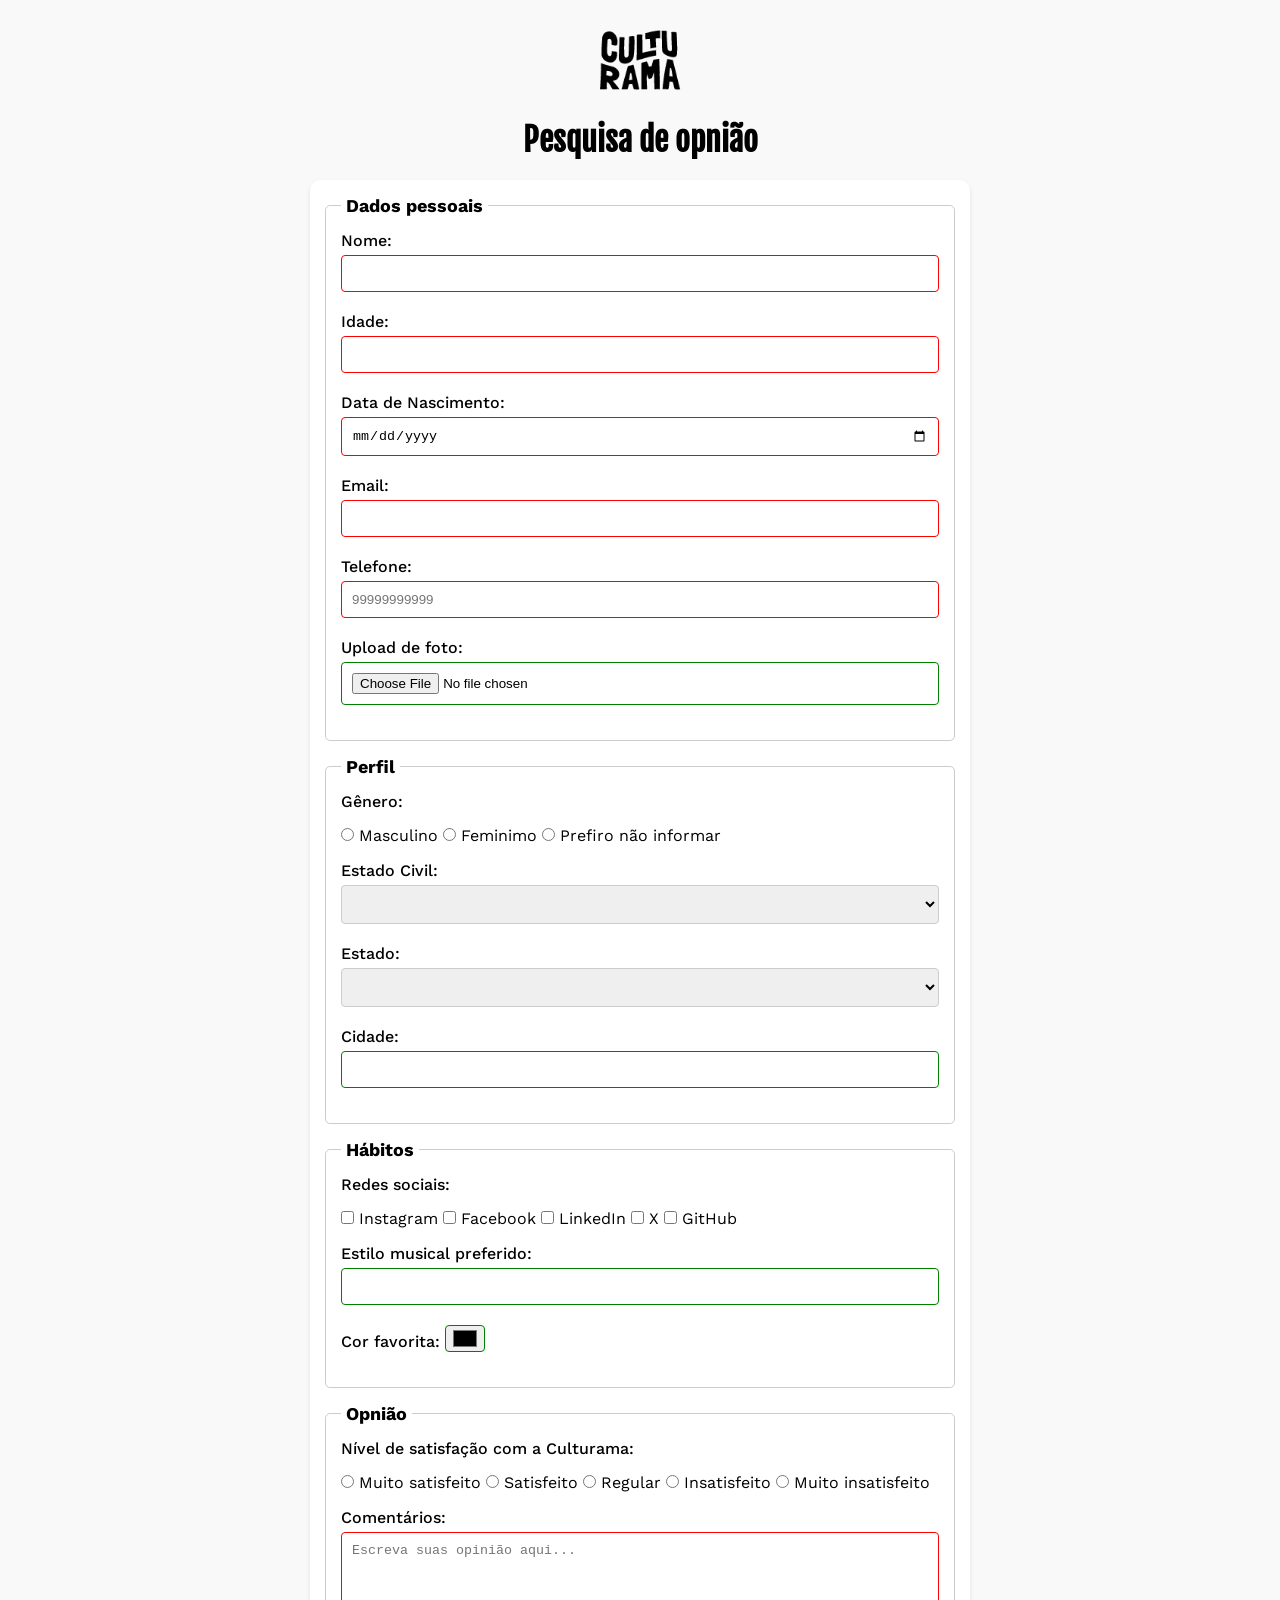
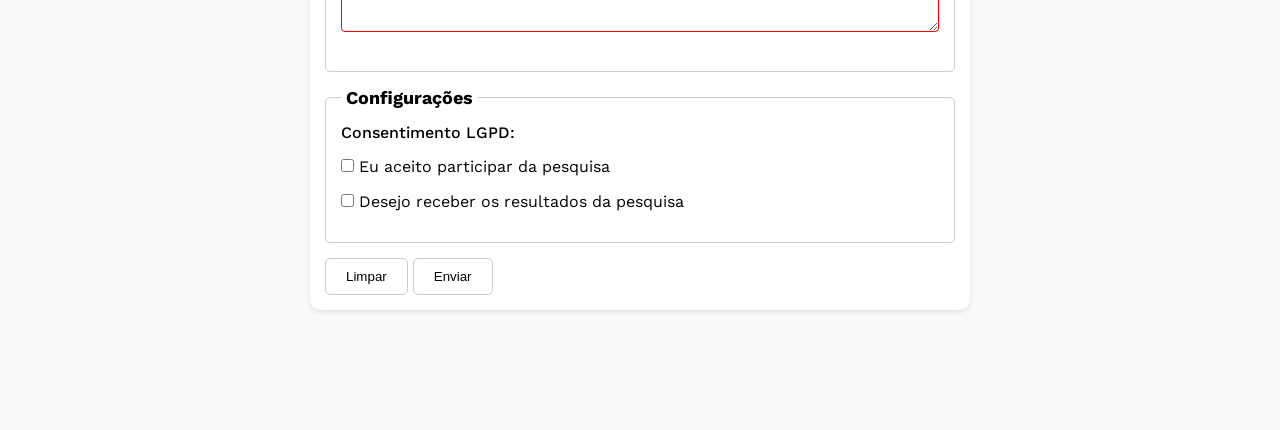
==== index.html @ cf5ded04 "estilizações" ====
<!doctype html>
<html lang="pt-BR">
  <head>
    <meta charset="UTF-8" />
    <meta name="viewport" content="width=device-width, initial-scale=1.0" />
    <link rel="icon" href="/culturama-favico.png" type="image/png" />
    <link rel="stylesheet" href="/styles/styles.css" />
    <link rel="preconnect" href="https://fonts.googleapis.com" />
    <link rel="preconnect" href="https://fonts.gstatic.com" crossorigin />
    <link
      href="https://fonts.googleapis.com/css2?family=Fjalla+One&family=Work+Sans:ital,wght@0,100..900;1,100..900&display=swap"
      rel="stylesheet"
    />
    <title url="index.html">Pesquisa Culturama</title>
  </head>
  <body>
    <main>
      <header>
        <img src="/img/logo-culturama.png" alt="logo culturama" width="150" />
        <h1>Pesquisa de opnião</h1>
      </header>

      <section>
        <form action="sucesso.html" method="get">
          <fieldset>
            <legend>Dados pessoais</legend>

            <label for="name">Nome:</label>
            <input type="text" name="userName" required id="name" />

            <label for="age">Idade:</label>
            <input
              type="number"
              name="userAge"
              required
              min="12"
              max="120"
              id="age"
            />

            <label for="birthDate">Data de Nascimento:</label>
            <input type="date" name="userbirthDate" id="birthDate" required />

            <label for="email">Email:</label>
            <input type="email" name="userEmail" required id="email" />

            <label for="phoneNumber">Telefone:</label>
            <input
              type="tel"
              name="userPhoneNumber"
              pattern="[0-9]{11}"
              placeholder="99999999999"
              required
              id="phoneNumber"
            />

            <label for="image">Upload de foto:</label>
            <input type="file" accept="image/*" name="userImage" id="image" />
          </fieldset>

          <fieldset>
            <legend>Perfil</legend>

            <p>Gênero:</p>
            <input
              type="radio"
              name="userGender"
              value="Masculino"
              id="male"
              required
            />
            <label class="label-radio-checkbox" for="male">Masculino</label>
            <input
              type="radio"
              name="userGender"
              value="Feminimo"
              id="female"
            />
            <label class="label-radio-checkbox"for="female">Feminimo</label>

            <input
              type="radio"
              name="userGender"
              value="Prefiro não informar"
              id="preferNotToSay"
            />
            <label class="label-radio-checkbox" for="preferNotToSay">Prefiro não informar</label>

            <br>
            <label for="maritalStatus">Estado Civil:</label>
            <select name="userMaritalStatus" id="maritalStatus" required>
              <option value=""></option>
              <option value="Casado">Casado</option>
              <option value="Solteiro">Solteiro</option>
              <option value="Divorciado">Divorciado</option>
              <option value="Viúvo">Viúvo</option>
            </select>

            <label for="state">Estado:</label>
            <select name="userState" id="state" required value="">
              <option value=""></option>
              <option value="AC">Acre</option>
              <option value="AL">Alagoas</option>
              <option value="AP">Amapá</option>
              <option value="AM">Amazonas</option>
              <option value="BA">Bahia</option>
              <option value="CE">Ceará</option>
              <option value="DF">Distrito Federal</option>
              <option value="ES">Espírito Santo</option>
              <option value="GO">Goiás</option>
              <option value="MA">Maranhão</option>
              <option value="MT">Mato Grosso</option>
              <option value="MS">Mato Grosso do Sul</option>
              <option value="MG">Minas Gerais</option>
              <option value="PA">Pará</option>
              <option value="PB">Paraíba</option>
              <option value="PR">Paraná</option>
              <option value="PE">Pernambuco</option>
              <option value="PI">Piauí</option>
              <option value="RJ">Rio de Janeiro</option>
              <option value="RN">Rio Grande do Norte</option>
              <option value="RS">Rio Grande do Sul</option>
              <option value="RO">Rondônia</option>
              <option value="RR">Roraima</option>
              <option value="SC">Santa Catarina</option>
              <option value="SP">São Paulo</option>
              <option value="SE">Sergipe</option>
              <option value="TO">Tocantins</option>
            </select>

            <label for="city">Cidade:</label>
            <input
              type="text"
              name="userCity"
              id="city"
              autocomplete="address-level2"
            />
          </fieldset>

          <fieldset>
            <legend>Hábitos</legend>

            <p id="social">Redes sociais:</p>
            <input
              type="checkbox"
              name="social"
              id="instagram"
              value="instagram"
            />
            <label class="label-radio-checkbox" for="instagram">Instagram</label>
            <input
              type="checkbox"
              name="social"
              id="facebook"
              value="facebook"
            />
            <label class="label-radio-checkbox" for="facebook">Facebook</label>
            <input
              type="checkbox"
              name="social"
              id="linkedin"
              value="linkedin"
            />
            <label class="label-radio-checkbox" for="linkedin">LinkedIn</label>
            <input type="checkbox" name="social" id="x" value="x" />
            <label class="label-radio-checkbox" for="x">X</label>
            <input type="checkbox" name="social" id="github" value="github" />
            <label class="label-radio-checkbox"for="github">GitHub</label>

            <br>
            <label for="musicStyle">Estilo musical preferido:</label>
            <input
              list="styleTypes"
              name="userMusicStyle"
              id="musicStyle"
              autocomplete="music-genre"
            />
            <datalist id="styleTypes">
              <option id="rock" value="Rock" />
              <option id="pop" value="Pop" />
              <option id="sertanejo" value="Sertanejo" />
              <option id="funk" value="Funk" />
              <option id="mpb" value="MPB" />
              <option id="eletronica" value="Eletrônica" />
            </datalist>

            <label for="favoriteColor">Cor favorita:</label>
            <input type="color" name="userFavoriteColor" id="favoriteColor" />
          </fieldset>

          <fieldset>
            <legend>Opnião</legend>

            <p id="satisfaction">Nível de satisfação com a Culturama:</p>
            <input
              type="radio"
              name="userSatisfaction"
              id="otimo"
              value="otimo"
            />
            <label class="label-radio-checkbox" for="otimo">Muito satisfeito</label>
            <input type="radio" name="userSatisfaction" id="bom" value="bom" />

            <label class="label-radio-checkbox" for="bom">Satisfeito</label>
            <input
              type="radio"
              name="userSatisfaction"
              id="regular"
              value="regular"
            />
            <label class="label-radio-checkbox" for="regular">Regular</label>
            <input 
              type="radio"
              name="userSatisfaction"
              id="ruim"
              value="ruim"
            />
            <label class="label-radio-checkbox" for="ruim">Insatisfeito</label>
            <input
              type="radio"
              name="userSatisfaction"
              id="pessimo"
              value="pessimo"
            />
            <label class="label-radio-checkbox" for="pessimo">Muito insatisfeito</label>

            <label for="comment">Comentários:</label>
            <textarea
              name="userComment"
              id="comment"
              rows="4"
              cols="50"
              placeholder="Escreva suas opinião aqui..."
              required
            ></textarea>
          </fieldset>

          <fieldset>
            <legend>Configurações</legend>
            <p>Consentimento LGPD:</p>
            <input
              type="checkbox"
              name="userConsent"
              id="consent"
              value="consentido"
              required
            />
            <label class="label-radio-checkbox" for="consent">Eu aceito participar da pesquisa</label>

            <br>
            <input
              type="checkbox"
              name="userGetResult"
              id="getResult"
              value="accepted"
            />
            <label class="label-radio-checkbox" for="getResult"
              >Desejo receber os resultados da pesquisa</label
            >
          </fieldset>

          <button type="reset">Limpar</button>
          <button type="submit">Enviar</button>
        </form>
      </section>
    </main>
  </body>
</html>
---- styles/styles.css ----
* {
   margin: 0;
   padding: 0;
   box-sizing: border-box;
}

body {
   background-color: #f9f9f9  ;
   font-family: "Work Sans", sans-serif;
}

main {
   width: 100% ;
   max-width: 700px;
   margin: 0 auto;
   padding: 20px;
}

header {
   text-align: center;
   margin-bottom: 20px;
   display: flex;
   flex-direction: column;
   align-items: center;
   gap: 20px;
}

img {
   width: 100px;
}

h1 {
   font-family: "Fjalla One", sans-serif; 
   text-align: center;
}

form {
   background-color: #fff;
   padding: 15px;
   margin-bottom: 100px;
   border-radius: 10px;
   box-shadow: 0 2px 4px rgba(0, 0, 0, 0.1);
}

fieldset {
   padding: 15px;
   border: 1px solid #cccccc;
   border-radius: 5px;
   margin-bottom: 15px;
}

legend {
   font-weight: bold;
   font-size: 18px;
   padding: 0 5px;
}

label {
   display: inline-block;
   margin-bottom: 5px;
   font-weight: 500;
}

.label-radio-checkbox {
   font-weight: normal;
}

p {
   margin-bottom: 15px;
   font-weight: 500;
}

input, select, textarea {
   width: 100%;
   padding: 10px;
   margin-bottom: 20px;
   border: 1px solid #cccccc;
   border-radius: 4px;
}

textarea {
   min-height: 100px;
   resize: vertical;
}

input[type="radio"], input[type="checkbox"] {
   width: auto ;
}

input[type="color"] {
   width: 40px;
   padding: 0 5px;
}

input:invalid, section:invalid, textarea:invalid {
   border-color: red;
}

input:valid, section:valid, textarea:valid {
   border-color: green;
}

button {
   background-color: #ffffff;
   padding: 10px 20px;
   border: 1px solid #cccccc; 
   border-radius: 5px;
   cursor: pointer;
}

button[type="submit"]:hover {
   background-color: orangered;  
   color: #ffffff;
}

button[type="reset"]:hover {
   background-color: green;  
   color: #ffffff;
}
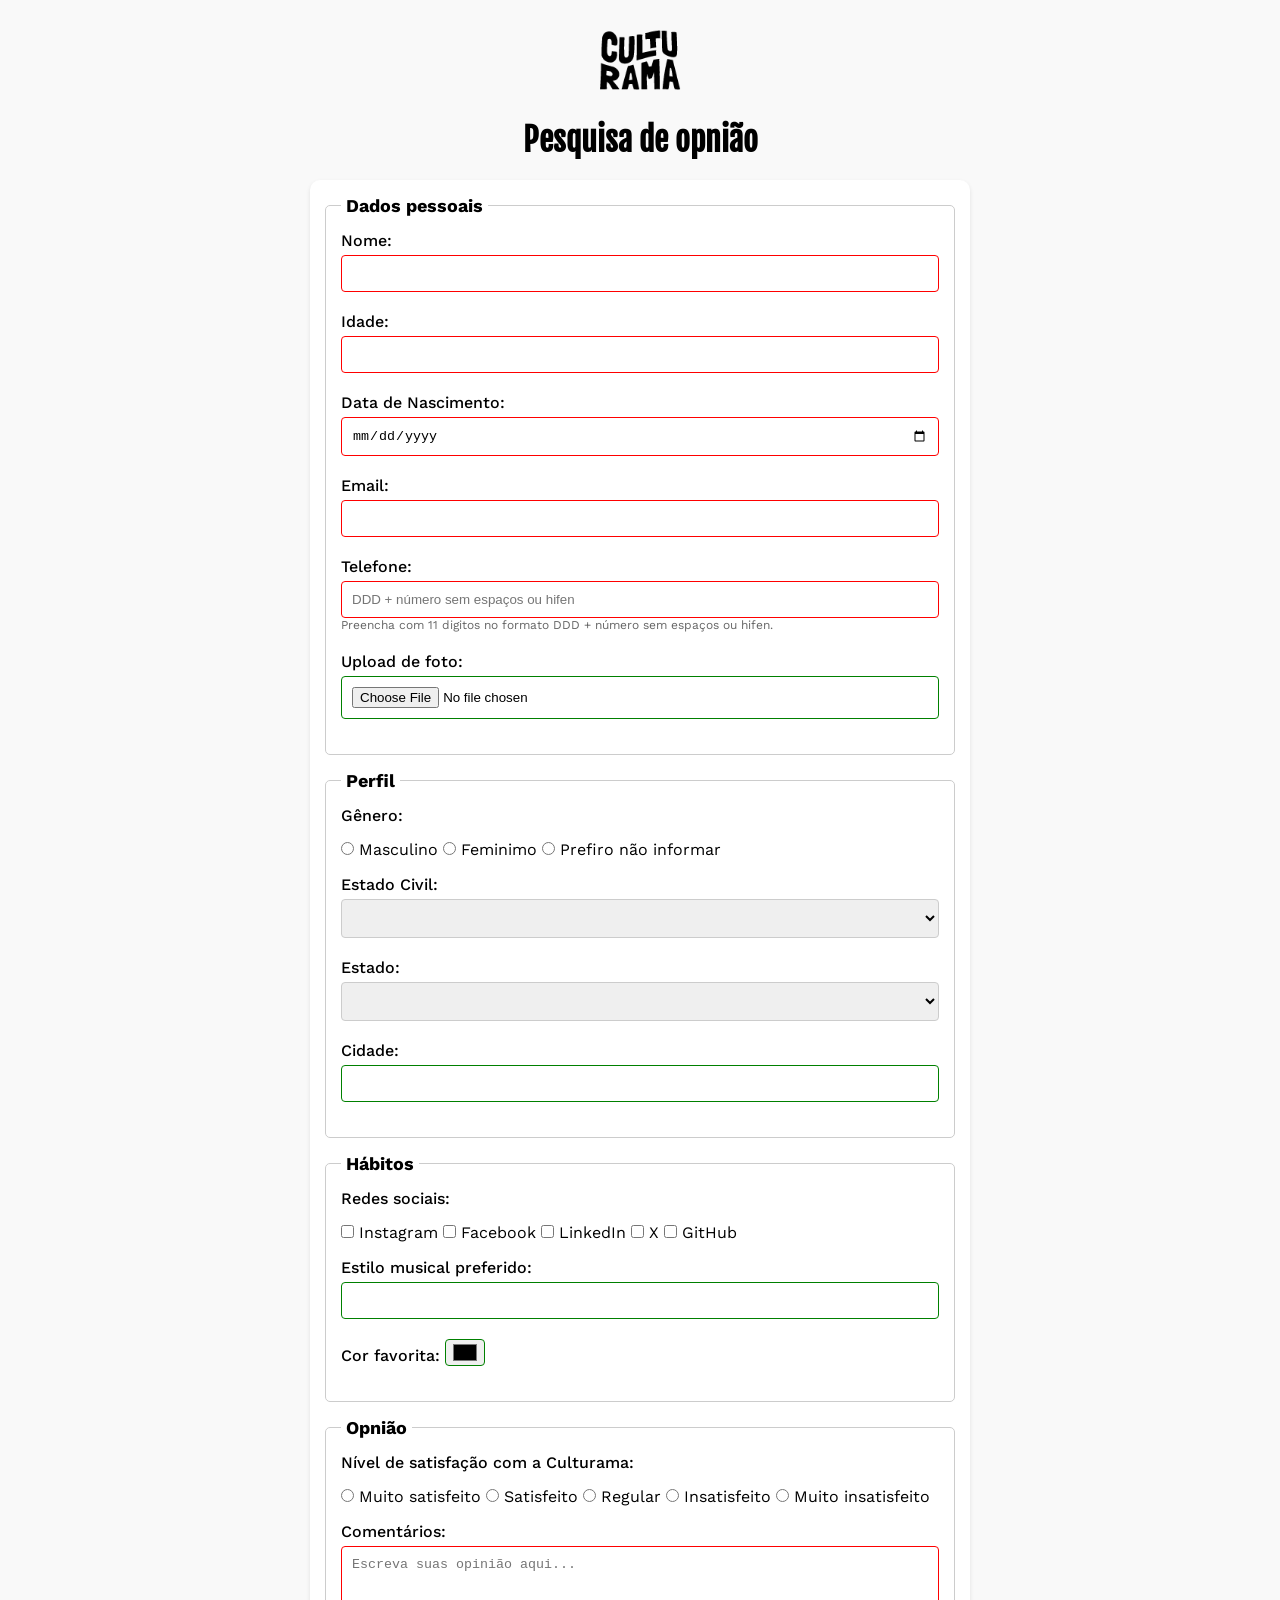
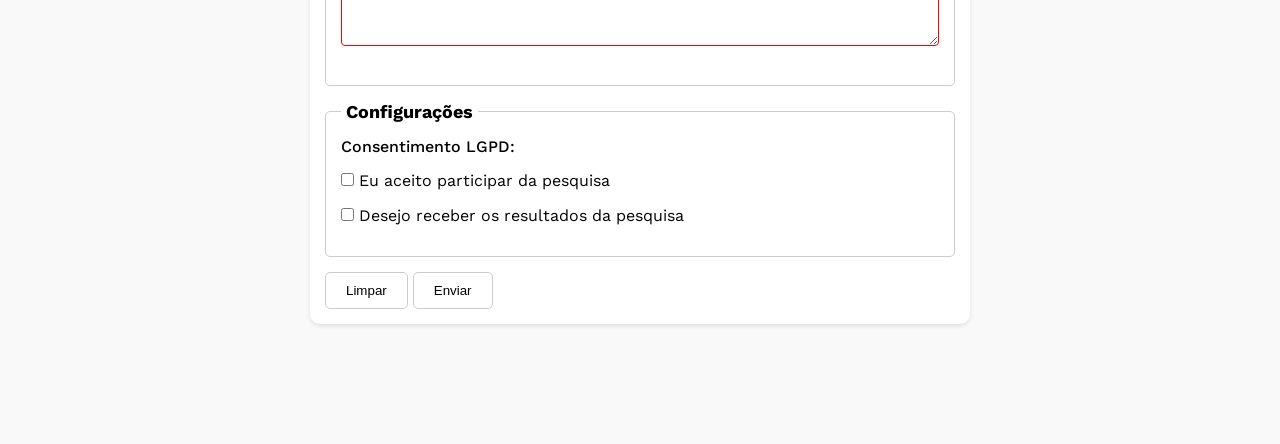
==== commit ad052628: "adiciona aria ao campo de telefone" ====
--- a/index.html
+++ b/index.html
@@ -49,10 +49,12 @@
               type="tel"
               name="userPhoneNumber"
               pattern="[0-9]{11}"
-              placeholder="99999999999"
+              placeholder="DDD + número sem espaços ou hifen"
               required
               id="phoneNumber"
-            />
+              aria-describedby="phoneHelp"
+            />
+            <small id="phoneHelp">Preencha com 11 digitos no formato DDD + número sem espaços ou hifen.</small>
 
             <label for="image">Upload de foto:</label>
             <input type="file" accept="image/*" name="userImage" id="image" />
--- a/styles/styles.css
+++ b/styles/styles.css
@@ -78,6 +78,17 @@
    border-radius: 4px;
 }
 
+input[type="tel"] {
+   margin-bottom: 0px;
+}
+
+small {
+   display: block;
+   margin-bottom: 20px;
+   color: #666666;
+   font-size: 12px;
+}
+
 textarea {
    min-height: 100px;
    resize: vertical;
@@ -90,6 +101,12 @@
 input[type="color"] {
    width: 40px;
    padding: 0 5px;
+}
+
+input:focus {
+   border-color: #66afe9;
+   outline: none;
+   box-shadow: 0 0 5px rgba(102, 175, 233, 0.6);
 }
 
 input:invalid, section:invalid, textarea:invalid {
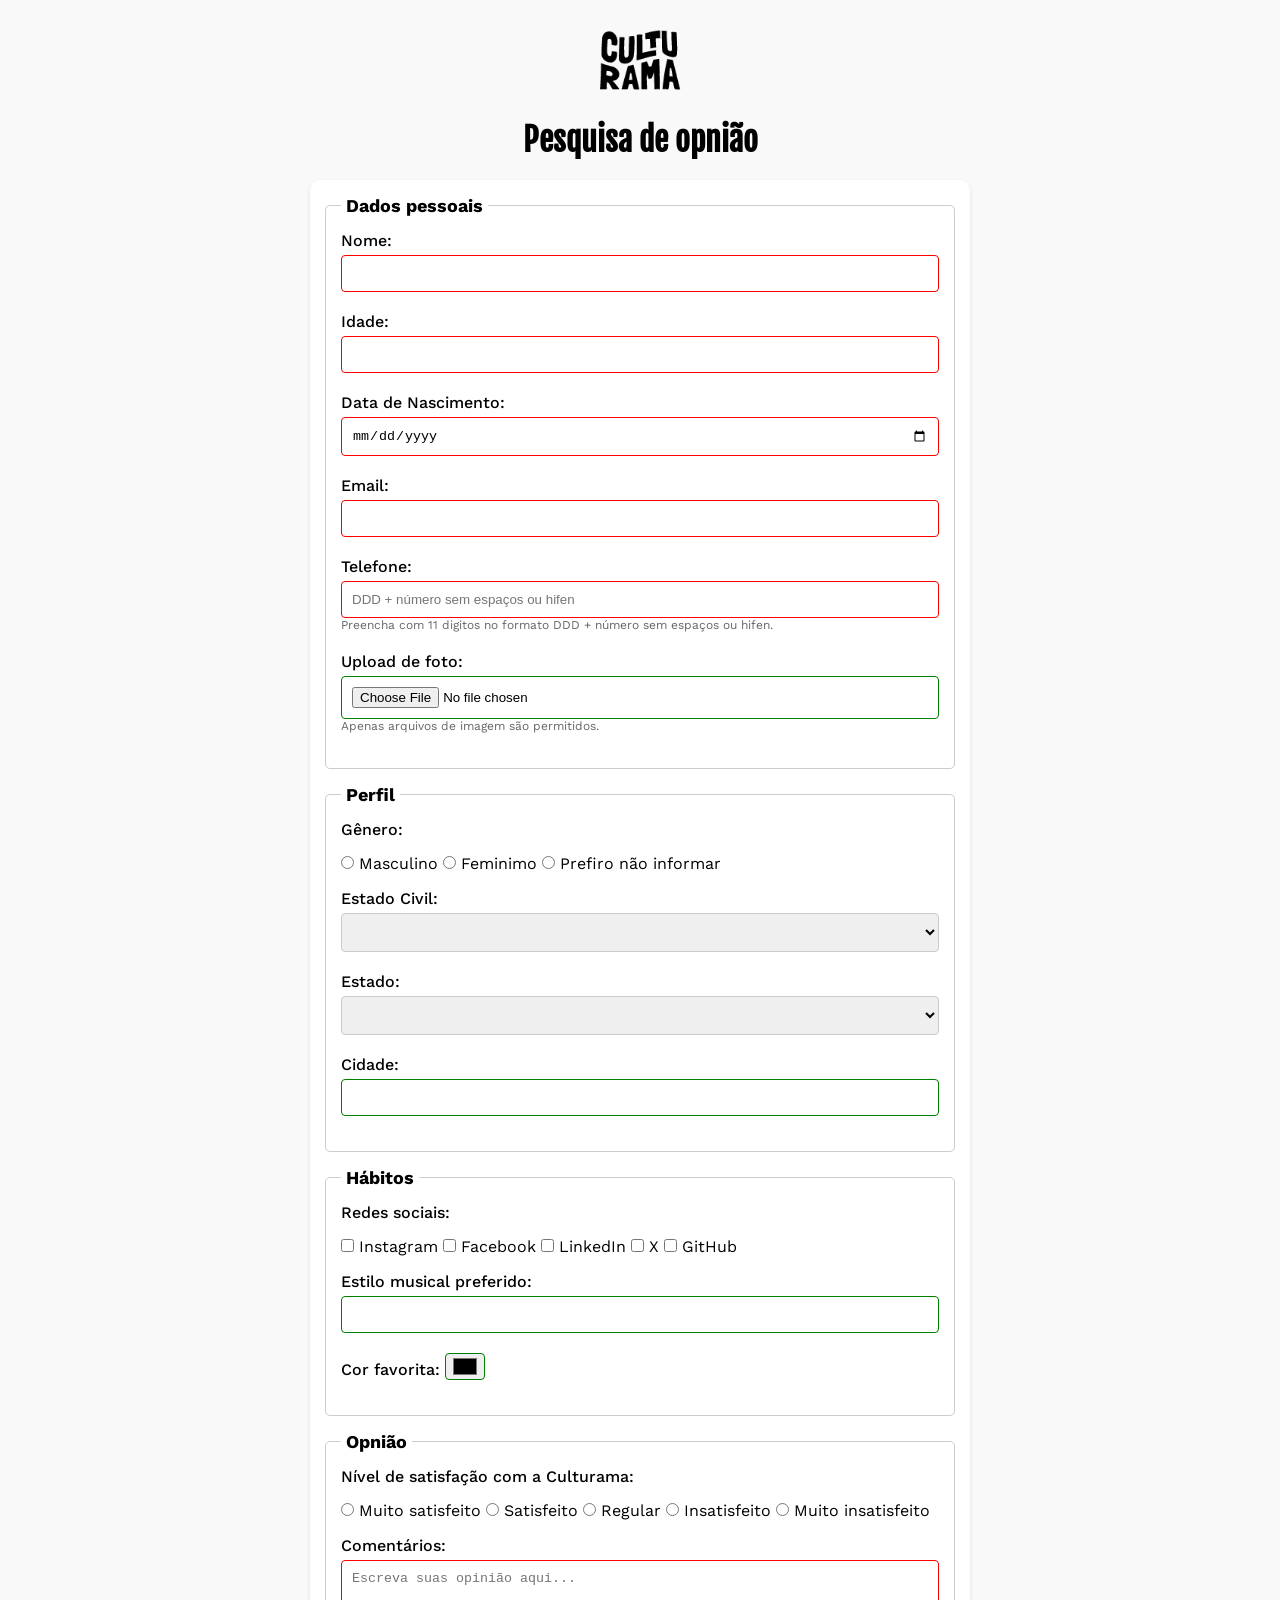
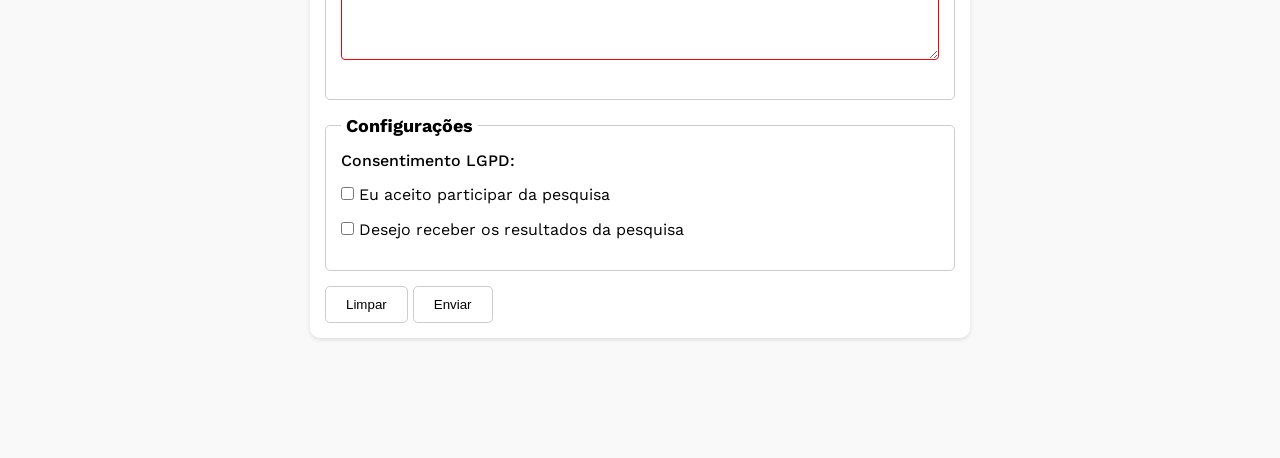
==== commit b42b3e46: "adiciona aria-label ao botoes de enviar e limpar , e no imput de foto" ====
--- a/index.html
+++ b/index.html
@@ -57,7 +57,8 @@
             <small id="phoneHelp">Preencha com 11 digitos no formato DDD + número sem espaços ou hifen.</small>
 
             <label for="image">Upload de foto:</label>
-            <input type="file" accept="image/*" name="userImage" id="image" />
+            <input type="file" accept="image/*" name="userImage" id="image" aria-describedby="imageHelp" />
+            <small id="imageHelp">Apenas arquivos de imagem são permitidos.</small>
           </fieldset>
 
           <fieldset>
@@ -261,8 +262,8 @@
             >
           </fieldset>
 
-          <button type="reset">Limpar</button>
-          <button type="submit">Enviar</button>
+          <button type="reset" aria-label="Limpar dados do formulário">Limpar</button>
+          <button type="submit" aria-label="Enviar dados do formulário">Enviar</button>
         </form>
       </section>
     </main>
--- a/styles/styles.css
+++ b/styles/styles.css
@@ -78,7 +78,7 @@
    border-radius: 4px;
 }
 
-input[type="tel"] {
+input[type="tel"], input[type="file"]  {
    margin-bottom: 0px;
 }
 
@@ -98,7 +98,7 @@
    width: auto ;
 }
 
-input[type="color"] {
+input[type="color"]{
    width: 40px;
    padding: 0 5px;
 }
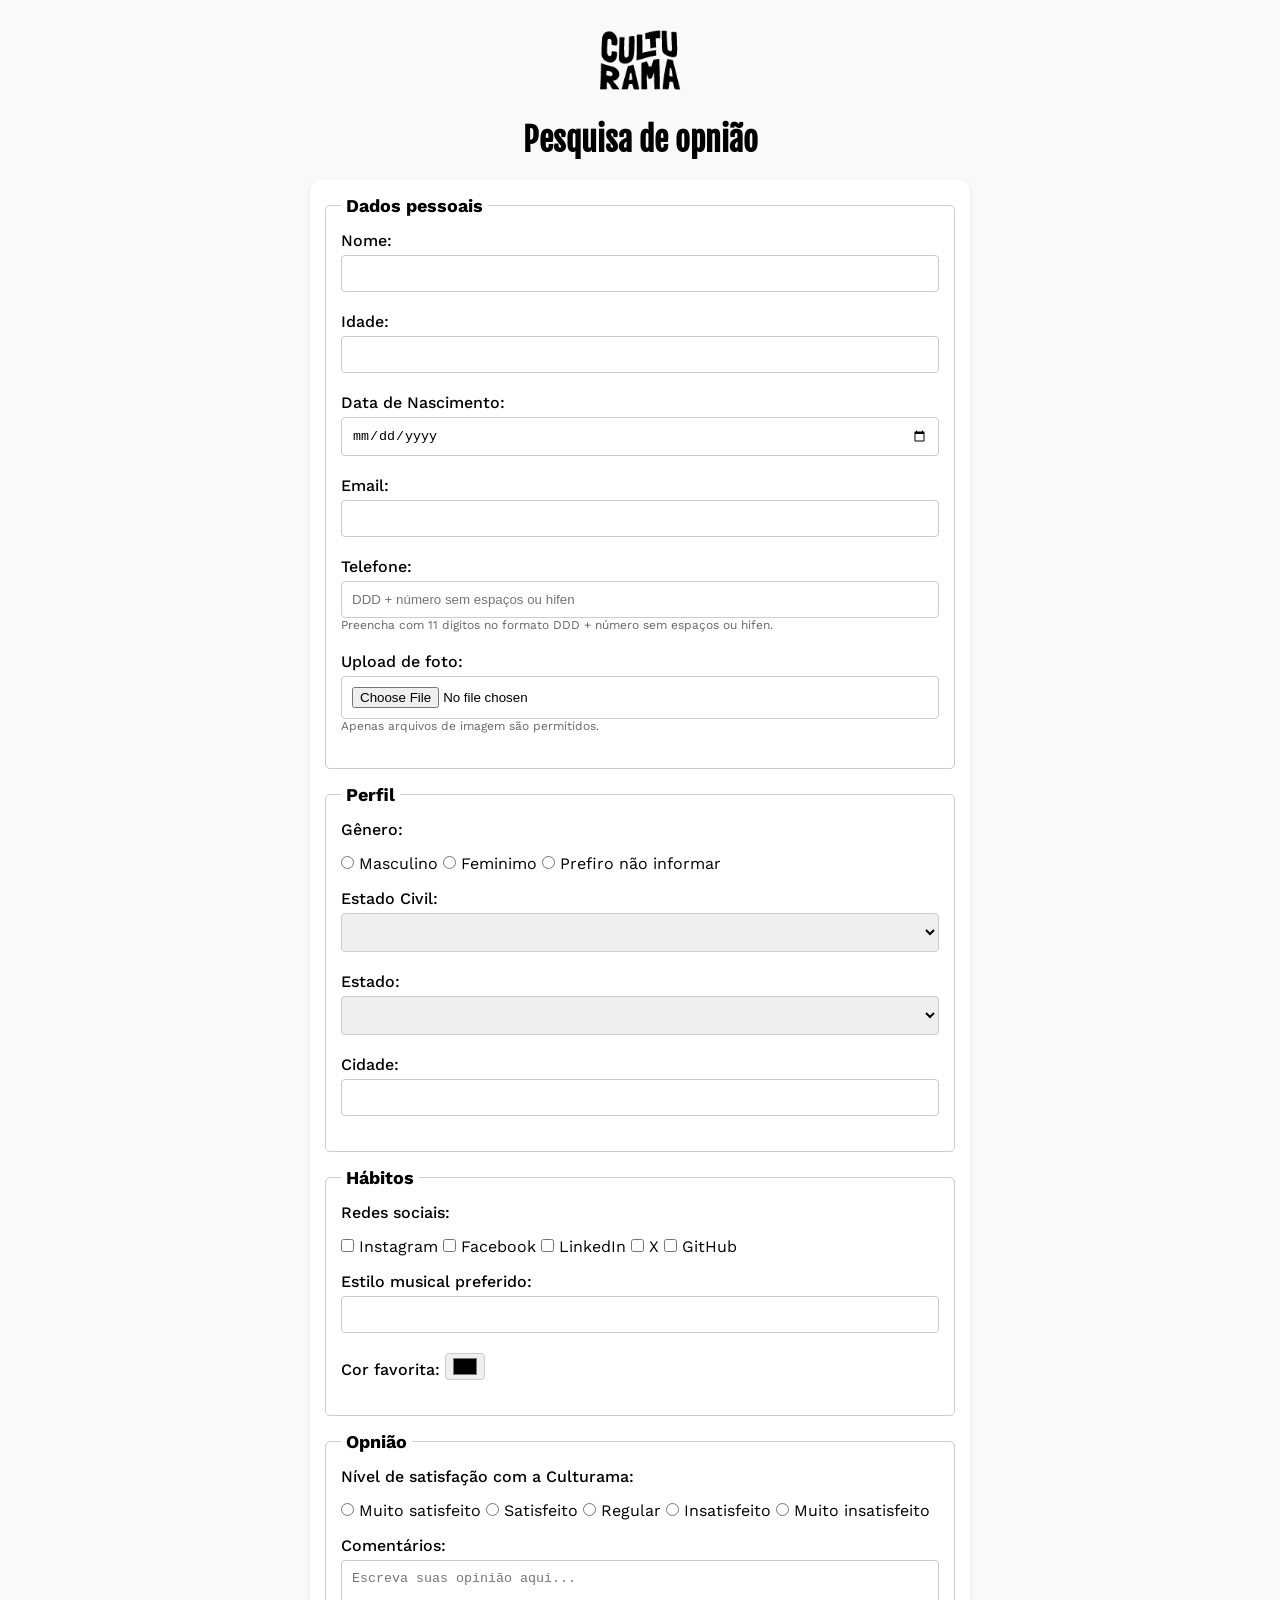
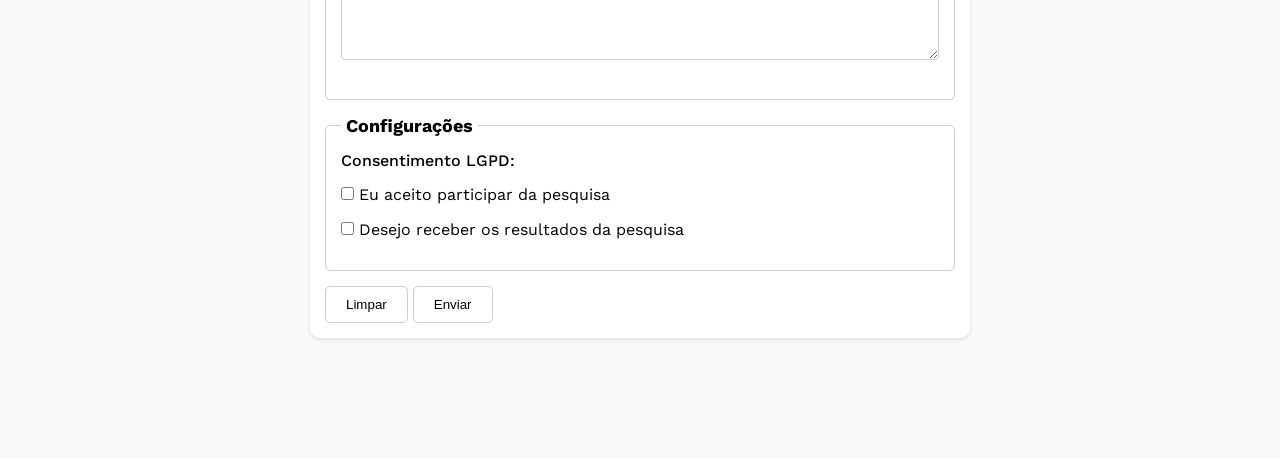
==== commit 33f02432: "adicionado o meta description e google-site-verification" ====
--- a/index.html
+++ b/index.html
@@ -3,6 +3,7 @@
   <head>
     <meta charset="UTF-8" />
     <meta name="viewport" content="width=device-width, initial-scale=1.0" />
+    <meta name="description" content="Formulário de pesquisa de opinião para a Culturama" />
     <link rel="icon" href="/culturama-favico.png" type="image/png" />
     <link rel="stylesheet" href="/styles/styles.css" />
     <link rel="preconnect" href="https://fonts.googleapis.com" />
@@ -12,6 +13,7 @@
       rel="stylesheet"
     />
     <title url="index.html">Pesquisa Culturama</title>
+    <meta name="google-site-verification" content="código-de-verificação">
   </head>
   <body>
     <main>
--- a/styles/styles.css
+++ b/styles/styles.css
@@ -109,13 +109,13 @@
    box-shadow: 0 0 5px rgba(102, 175, 233, 0.6);
 }
 
-input:invalid, section:invalid, textarea:invalid {
+/* input:invalid, section:invalid, textarea:invalid {
    border-color: red;
 }
 
 input:valid, section:valid, textarea:valid {
    border-color: green;
-}
+} */
 
 button {
    background-color: #ffffff;
@@ -125,12 +125,12 @@
    cursor: pointer;
 }
 
-button[type="submit"]:hover {
+button[type="reset"]:hover {
    background-color: orangered;  
    color: #ffffff;
 }
 
-button[type="reset"]:hover {
+button[type="submit"]:hover {
    background-color: green;  
    color: #ffffff;
 }
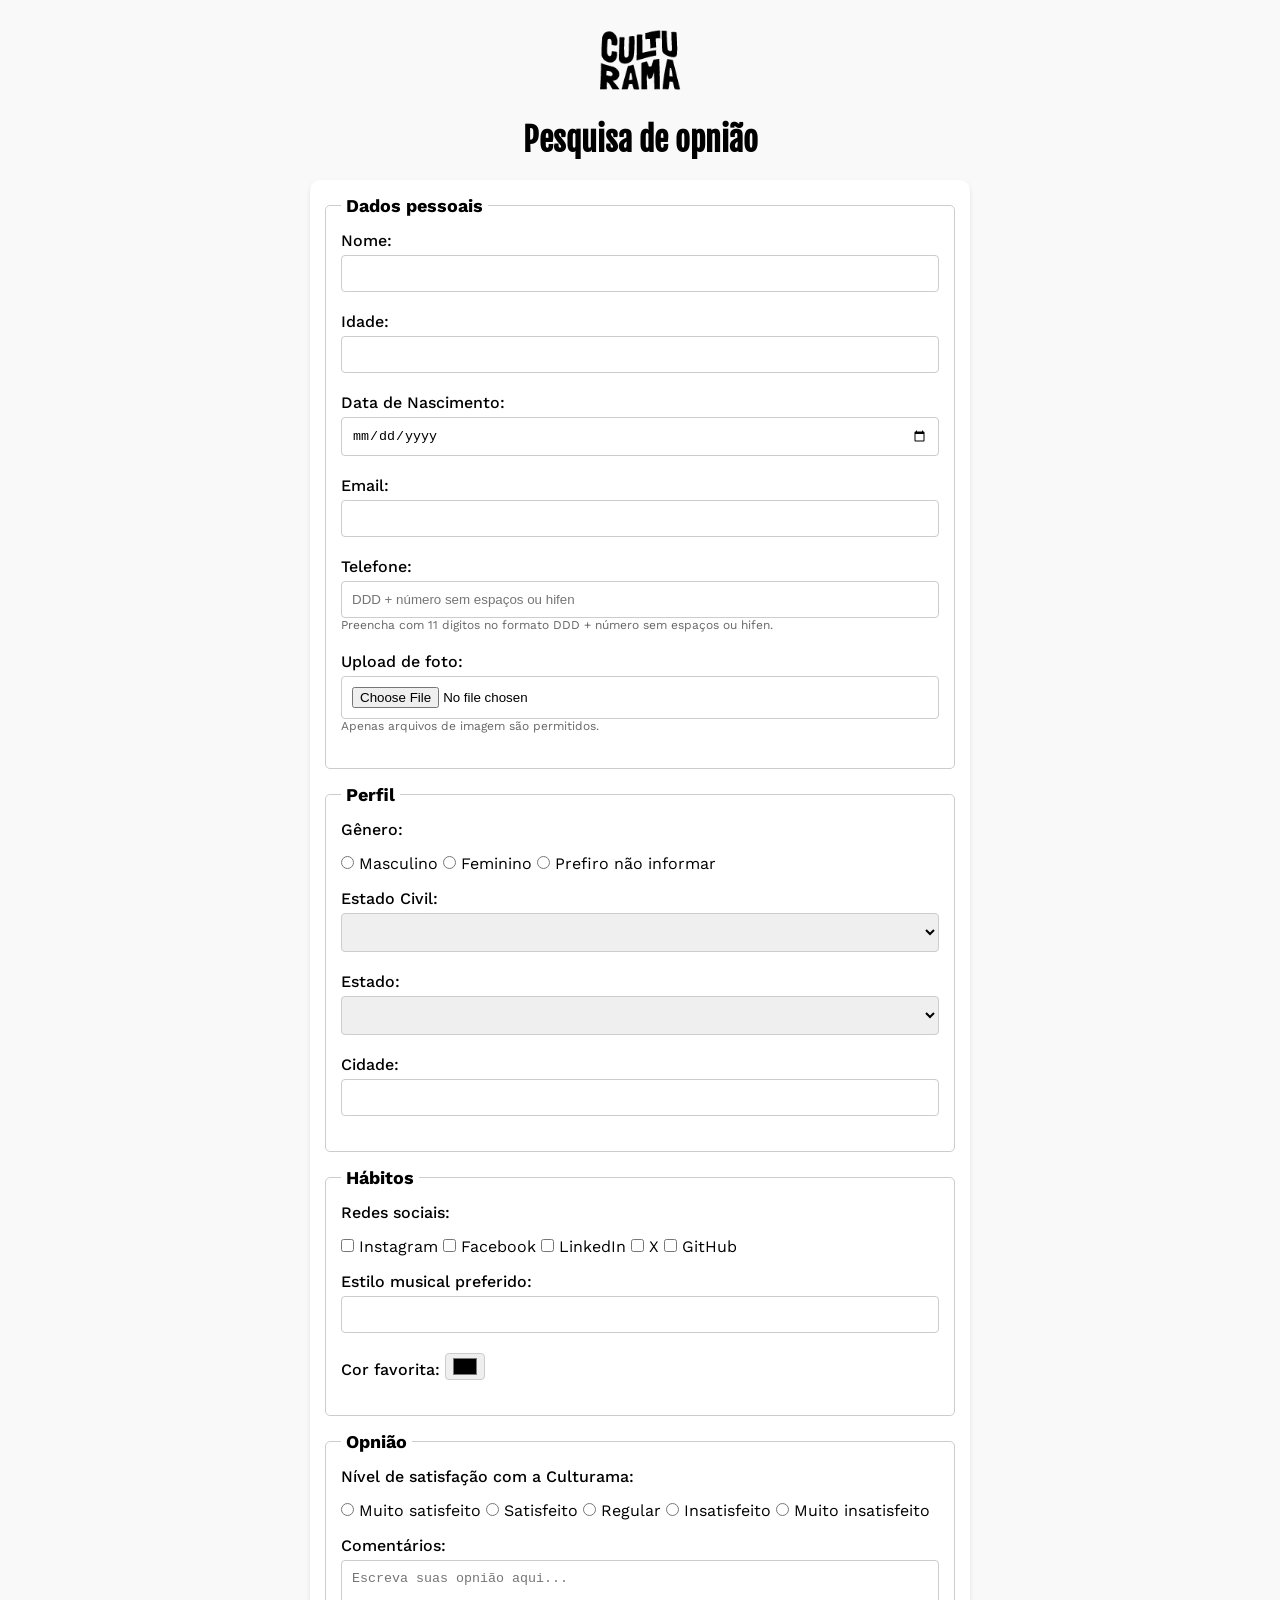
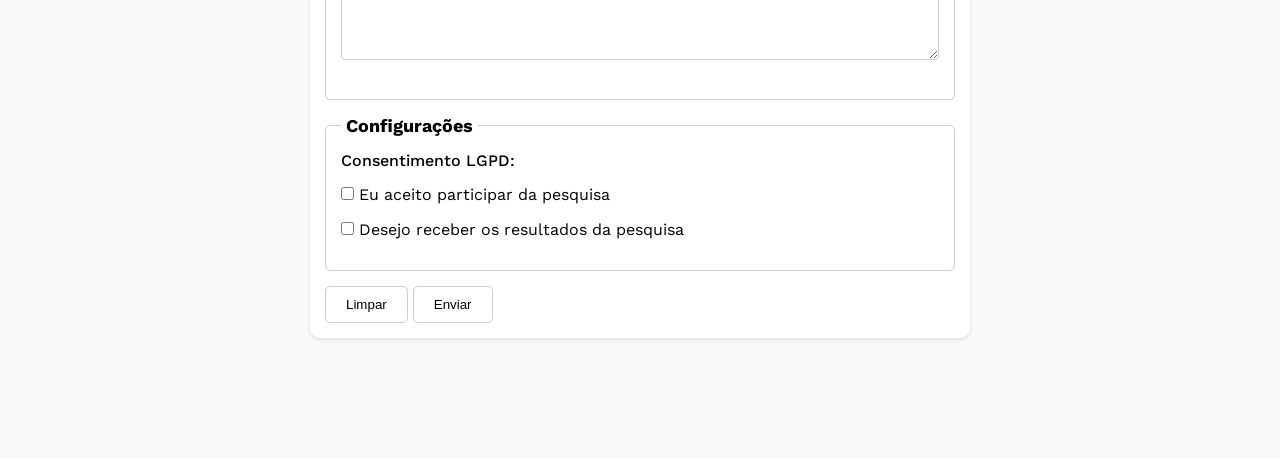
==== commit 92d109a0: "correções em todo codigo" ====
--- a/index.html
+++ b/index.html
@@ -3,7 +3,18 @@
   <head>
     <meta charset="UTF-8" />
     <meta name="viewport" content="width=device-width, initial-scale=1.0" />
-    <meta name="description" content="Formulário de pesquisa de opinião para a Culturama" />
+
+    <meta name="description" content="Formulário de pesquisa de opnião para a Culturama." />
+    <link rel="canonical" href="https://pesquisa-culturama-ecru.vercel.app/" />
+
+    <!-- Facebook Meta Tags -->
+    <meta property="og:title" content="Pesquisa Culturama" />
+    <meta property="og:description" content="Participe da pesquisa de opnião da Culturama e compartilhe suas opniões sobre nossos serviços e produtos." />
+    <meta property="og:image" content="https://pesquisa-culturama-ecru.vercel.app/img/logo-culturama.png />
+    <meta property="og:url" content="https://pesquisa-culturama-ecru.vercel.app/" />
+    <meta property="og:type" content="website" />
+
+
     <link rel="icon" href="/culturama-favico.png" type="image/png" />
     <link rel="stylesheet" href="/styles/styles.css" />
     <link rel="preconnect" href="https://fonts.googleapis.com" />
@@ -12,7 +23,7 @@
       href="https://fonts.googleapis.com/css2?family=Fjalla+One&family=Work+Sans:ital,wght@0,100..900;1,100..900&display=swap"
       rel="stylesheet"
     />
-    <title url="index.html">Pesquisa Culturama</title>
+    <title>Pesquisa Culturama</title>
     <meta name="google-site-verification" content="código-de-verificação">
   </head>
   <body>
@@ -51,6 +62,8 @@
               type="tel"
               name="userPhoneNumber"
               pattern="[0-9]{11}"
+              inputmode="numeric"
+              autocomplete="tel"
               placeholder="DDD + número sem espaços ou hifen"
               required
               id="phoneNumber"
@@ -78,10 +91,10 @@
             <input
               type="radio"
               name="userGender"
-              value="Feminimo"
+              value="Feminino"
               id="female"
             />
-            <label class="label-radio-checkbox"for="female">Feminimo</label>
+            <label class="label-radio-checkbox"for="female">Feminino</label>
 
             <input
               type="radio"
@@ -102,7 +115,7 @@
             </select>
 
             <label for="state">Estado:</label>
-            <select name="userState" id="state" required value="">
+            <select name="userState" id="state" required>
               <option value=""></option>
               <option value="AC">Acre</option>
               <option value="AL">Alagoas</option>
@@ -235,7 +248,7 @@
               id="comment"
               rows="4"
               cols="50"
-              placeholder="Escreva suas opinião aqui..."
+              placeholder="Escreva suas opnião aqui..."
               required
             ></textarea>
           </fieldset>
